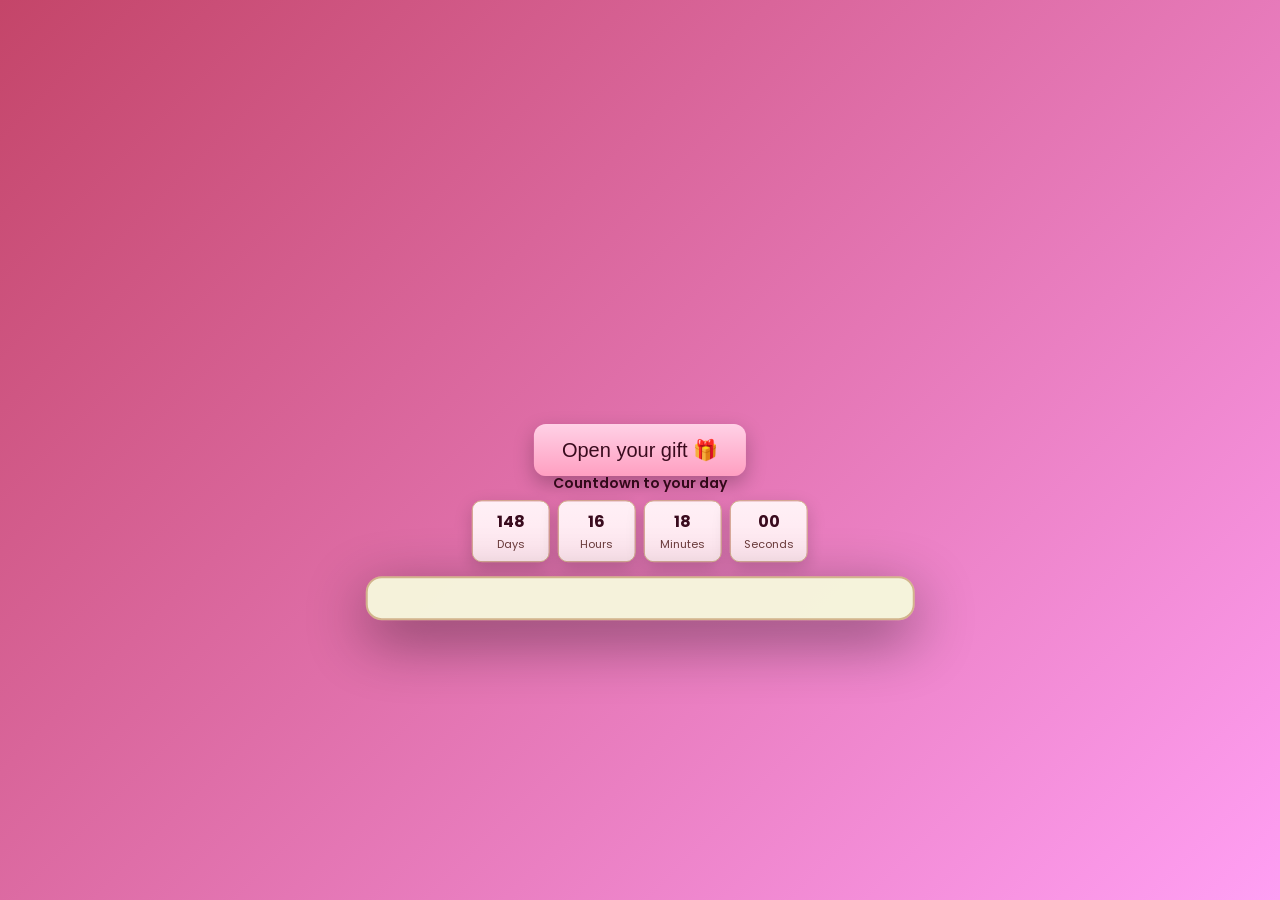
==== index2.html @ a72160c7 "Add files via upload" ====
<!DOCTYPE html>
<html lang="en">
<head>
  <meta charset="utf-8" />
  <title>For sasosktty 💖</title>
  <meta name="viewport" content="width=device-width,initial-scale=1" />
  <link href="https://fonts.googleapis.com/css2?family=Poppins:wght@400;500;600;700&display=swap" rel="stylesheet" />
  <style>
    :root{
      --accent:#d2b48c;
      --paper:#f5f5dc;
      --bg1:#ff6b9d;
      --bg2:#c44569;
      --bg3:#f093fb;
      --bg4:#ff9ff3;
      --slide-duration: 600ms;   /* transition time for fades/scale */
      --slide-interval: 2000;    /* 2000ms = 2 seconds between slides */
    }

    html,body{ height:100%; margin:0; font-family:'Poppins',sans-serif; }
    body {
      margin: 0;
      background: linear-gradient(-45deg, var(--bg1), var(--bg2), var(--bg3), var(--bg4), var(--bg2));
      background-size: 400% 400%;
      color: #fff;
      overflow: hidden;
      text-align: center;
      animation: gradientShift 12s ease infinite;
      -webkit-font-smoothing:antialiased;
      -moz-osx-font-smoothing:grayscale;
    }

    @keyframes gradientShift {
      0% { background-position: 0% 50%; }
      50% { background-position: 100% 50%; }
      100% { background-position: 0% 50%; }
    }

    /* Start button */
    #startBtn {
      position: fixed;
      left: 50%;
      top: 50%;
      transform: translate(-50%,-50%);
      padding: 14px 28px;
      font-size: 20px;
      background: linear-gradient(180deg,#ffd1e6,#ff9fc1);
      border: none;
      border-radius: 12px;
      cursor: pointer;
      z-index: 900;
      box-shadow: 0 8px 20px rgba(0,0,0,0.25);
      color:#3a0b1e;
    }

    /* Stage: moved higher so images are visible and not cut */
    #stage {
      position: fixed;
      left: 50%;
      top: 52%;                 /* higher on the page so images are visible */
      transform: translate(-50%,-18%); /* slight upward offset */
      width: 94%;
      max-width: 1400px;
      height: 44vh;             /* tall enough for large images */
      display: flex;
      justify-content: space-between;
      align-items: center;
      pointer-events: none;
      padding: 1% 2%;
      box-sizing: border-box;
      gap: 18px;
      z-index: 50;
    }

    /* Side columns: each contains a single large image */
    .slide-column {
      width: 30%;
      height: 100%;
      display:flex;
      align-items:center;
      justify-content:center;
      pointer-events: none;
      position: relative;
      overflow: visible; /* allow full image to be visible */
    }

    /* Single large image per side */
    .side-img {
      width: 100%;
      height: 100%;
      object-fit: contain;       /* ensure full image visible, no cropping */
      border-radius: 18px;
      box-shadow: 0 28px 90px rgba(0,0,0,0.55);
      opacity: 0;
      transform: translateY(8px) scale(0.98);
      transition: opacity var(--slide-duration) ease, transform var(--slide-duration) ease;
      pointer-events: none;
      display:block;
      background: rgba(0,0,0,0.04);
      position: absolute;
      left: 0;
      top: 0;
    }

    .side-img.visible {
      opacity: 1;
      transform: translateY(0) scale(1);
      z-index: 10;
    }

    /* Center panel (card + countdown + text) moved slightly up */
    #center-panel {
      position: fixed;
      left: 50%;
      top: 38%;                 /* moved up so card is higher on page */
      transform: translate(-50%,-50%);
      width: 42%;
      max-width: 820px;
      min-width: 320px;
      display: flex;
      flex-direction: column;
      justify-content: center;
      align-items: center;
      pointer-events: auto;
      gap: 14px;
      z-index: 300;
      text-align: center;
    }

    /* Countdown */
    #countdown {
      width: 100%;
      pointer-events: auto;
      color: #2b1b12;
      text-align: center;
    }
    #countdown-label {
      font-weight: 600;
      font-size: 14px;
      color: #3a0b1e;
      margin-bottom: 6px;
    }
    #countdown-timer {
      display:flex;
      gap:8px;
      justify-content:center;
      align-items:baseline;
      flex-wrap:wrap;
    }
    .cd-part {
      background: linear-gradient(180deg,#fff0f6,#ffe6ef);
      border: 1px solid var(--accent);
      padding: 8px 10px;
      border-radius: 10px;
      min-width: 56px;
      box-shadow: 0 6px 18px rgba(0,0,0,0.18);
      color:#3a0b1e;
    }
    .cd-value { font-weight:700; font-size:16px; display:block; }
    .cd-unit { font-size:11px; display:block; margin-top:2px; color:#6b3b3b; }

    /* Message card (centered) */
    #text {
      width: 100%;
      font-size: 20px;
      line-height: 1.6;
      text-shadow: 1px 1px 4px rgba(0,0,0,0.45);
      background: rgba(245,245,220,0.98);
      color:#2b1b12;
      border: 2px solid var(--accent);
      border-radius: 16px;
      padding: 20px;
      box-shadow: 0 18px 60px rgba(0,0,0,0.45);
      max-height: 320px;
      overflow-y: auto;
      z-index: 310;
      pointer-events:auto;
      text-align: center;       /* center the text */
    }

    /* Letter card centered and with open animation */
    #letter {
      width: 100%;
      transform-style: preserve-3d;
      font-size: 20px;
      text-shadow: 1px 1px 3px rgba(0,0,0,0.35);
      background: var(--paper);
      border: 2px solid var(--accent);
      border-radius: 14px;
      padding: 26px;
      box-shadow: 0 24px 80px rgba(0,0,0,0.55);
      max-height: 72vh;
      overflow-y: auto;
      display: none;
      cursor: pointer;
      transition: transform 0.45s ease, background 0.3s;
      z-index: 600;
      opacity: 0;
      pointer-events:auto;
      text-align: center;
    }

    /* initial closed state (small and rotated) */
    #letter.card-closed {
      transform: perspective(1000px) rotateX(80deg) scale(0.7);
      opacity: 1;
      display:block;
    }

    /* open animation: pop + rotate to flat */
    @keyframes cardOpen {
      0% { transform: perspective(1000px) rotateX(80deg) scale(0.7); opacity: 0; }
      40% { transform: perspective(1000px) rotateX(20deg) scale(1.06); opacity: 1; }
      70% { transform: perspective(1000px) rotateX(6deg) scale(0.98); }
      100% { transform: perspective(1000px) rotateX(0deg) scale(1); opacity: 1; }
    }

    #letter.card-open {
      animation: cardOpen 700ms cubic-bezier(.2,.9,.2,1) forwards;
    }

    #letter.letter-open {
      transform: scale(1.02);
      background: linear-gradient(180deg,#ffd1e6,#ff9fc1);
    }

    /* Hearts */
    .heart { position: absolute; z-index: 5; pointer-events:none; user-select:none; animation: float 5s linear forwards; }
    @keyframes float { 0% { transform: translateY(100vh) scale(0.6); opacity: 0; } 10% { opacity: 1; } 100% { transform: translateY(-10vh) scale(1); opacity: 0; } }

    /* Bubbles */
    .bubble { position: absolute; bottom: 0; width: 20px; height: 20px; background: rgba(255,255,255,0.6); border-radius: 50%; animation: floatUp linear infinite; pointer-events: none; box-shadow: 0 0 10px rgba(255,255,255,0.8); z-index: 2; }
    @keyframes floatUp { 0% { transform: translateY(0); opacity: 1; } 100% { transform: translateY(-100vh); opacity: 0; } }

    /* Responsive */
    @media (max-width: 1100px) {
      #center-panel { width: 86%; top: 40%; }
      .slide-column { display:none; } /* hide side columns on smaller screens */
      #stage { display:block; height:auto; top: 78%; transform: translate(-50%,-6%); }
      #text { font-size: 18px; }
    }
    @media (max-width: 700px) {
      #text { font-size: 16px; }
    }
  </style>
</head>
<body>
  <button id="startBtn" aria-label="Open your gift">Open your gift 🎁</button>

  <div id="stage" aria-hidden="false">
    <div class="slide-column" id="leftColumn">
      <!-- single large image element per side -->
      <img class="side-img" id="leftImg" src="" alt="left photo">
    </div>

    <div id="center-panel">
      <div id="countdown" role="timer" aria-live="polite">
        <div id="countdown-label">Countdown to your day</div>
        <div id="countdown-timer">
          <span class="cd-part"><span class="cd-value" id="cd-days">0</span><span class="cd-unit">Days</span></span>
          <span class="cd-part"><span class="cd-value" id="cd-hours">00</span><span class="cd-unit">Hours</span></span>
          <span class="cd-part"><span class="cd-value" id="cd-mins">00</span><span class="cd-unit">Minutes</span></span>
          <span class="cd-part"><span class="cd-value" id="cd-secs">00</span><span class="cd-unit">Seconds</span></span>
        </div>
      </div>

      <div id="text" role="status" aria-live="polite"></div>
      <div id="letter" role="article" tabindex="0"></div>
    </div>

    <div class="slide-column" id="rightColumn">
      <img class="side-img" id="rightImg" src="" alt="right photo">
    </div>
  </div>

  <audio id="music" src="music.mp3" preload="auto"></audio>

  <script>
    // --- Configuration ---
    const IMAGES = [
      'images/photo.1.jpeg',
      'images/photo.2.jpeg',
      'images/photo.3.jpeg',
      'images/photo.4.jpeg',
      'images/photo.5.jpeg'
    ];
    const SLIDE_INTERVAL = parseInt(getComputedStyle(document.documentElement).getPropertyValue('--slide-interval')) || 2000;
    const TRANSITION_MS = parseInt(getComputedStyle(document.documentElement).getPropertyValue('--slide-duration')) || 600;

    // --- Elements ---
    const startBtn = document.getElementById('startBtn');
    const music = document.getElementById('music');
    const leftImg = document.getElementById('leftImg');
    const rightImg = document.getElementById('rightImg');
    const textBox = document.getElementById('text');
    const letter = document.getElementById('letter');

    // messages and letter
    const messages = [
      "Happy Birthday sasosktty 💖",
      "You make everything better ✨",
      "I hope today is full of happiness 🎂",
      "You deserve the whole world 🌍",
      "Click anywhere after the cards start to open your letter 💌"
    ];
    const specialMessage = "ya saso enti aarfa innk f khayali w bali daiman w tol elwa2t bfkarr fyki ana aaref inn dh awel birthday lyki nkon feh together w sawa bs ana daiman atmana inno maykonsh elakherr w ykon kol elly gai feh ehna sawa w tfdly maaya daiman w mtb3desh aany lahza wahda aashan ana bhbk w hayatti mlhash taam mn gheerrk w mn gherr dhktk w sottk ana mn sa3tt ma 3rfttk w ana b2ytt shaifk my dream ; saso ana bhbk";

    // state
    let leftIndex = 0;
    let rightIndex = 1; // ensure different initial images
    let slideTimer = null;
    let typingTimer = null;
    let msgIndex = 0;
    let letterOpened = false;
    let reverseNext = false; // toggles which side fades first each tick

    // preload images
    IMAGES.forEach(src => { const i = new Image(); i.src = src; });

    // set initial src but keep hidden
    leftImg.src = IMAGES[leftIndex];
    rightImg.src = IMAGES[rightIndex];

    // helper to fade one element out then in with new src
    function swapImage(el, newSrc) {
      // if same src, just ensure visible
      if (el.src && el.src.endsWith(newSrc)) {
        el.classList.add('visible');
        return Promise.resolve();
      }
      return new Promise(resolve => {
        // fade out
        el.classList.remove('visible');
        // wait for transition to finish (slightly longer than CSS)
        setTimeout(() => {
          el.src = newSrc;
          // small delay to allow browser to load and apply src
          requestAnimationFrame(() => {
            // fade in
            el.classList.add('visible');
            setTimeout(resolve, TRANSITION_MS + 20);
          });
        }, TRANSITION_MS / 2);
      });
    }

    // show both current images (used at start)
    function showInitial() {
      leftImg.src = IMAGES[leftIndex];
      rightImg.src = IMAGES[rightIndex];
      // small delay then show
      setTimeout(() => {
        leftImg.classList.add('visible');
        rightImg.classList.add('visible');
      }, 60);
    }

    // main tick: advance indices and swap images; ensure left/right images are different
    async function tickSlides() {
      // compute next indices
      leftIndex = (leftIndex + 1) % IMAGES.length;
      // pick rightIndex different from leftIndex
      rightIndex = (leftIndex + 1) % IMAGES.length;

      // alternate which side updates first for a reversing effect
      if (!reverseNext) {
        await swapImage(leftImg, IMAGES[leftIndex]);
        await swapImage(rightImg, IMAGES[rightIndex]);
      } else {
        await swapImage(rightImg, IMAGES[rightIndex]);
        await swapImage(leftImg, IMAGES[leftIndex]);
      }
      reverseNext = !reverseNext;
    }

    // slideshow control
    function startSlideshow() {
      if (slideTimer) clearInterval(slideTimer);
      slideTimer = setInterval(() => {
        tickSlides().catch(()=>{});
      }, SLIDE_INTERVAL);
    }

    // typing messages (center text) — synchronized but independent
    function startTyping() {
      if (typingTimer) clearInterval(typingTimer);
      const current = messages[msgIndex % messages.length] || "";
      let ch = 0;
      textBox.textContent = "";
      typingTimer = setInterval(() => {
        textBox.textContent += current[ch] || '';
        ch++;
        if (ch >= current.length) {
          clearInterval(typingTimer);
          msgIndex++;
          setTimeout(startTyping, 1200);
        }
      }, 36);
    }

    // open letter animation
    function openLetter() {
      textBox.style.display = 'none';
      letter.style.display = 'block';
      letter.className = 'card-closed';
      letter.textContent = '';
      setTimeout(() => letter.classList.add('card-open'), 40);
      setTimeout(() => {
        // hide side columns to focus on card
        document.querySelectorAll('.slide-column').forEach(c => c.style.display = 'none');
        letter.textContent = specialMessage;
      }, 700);
      letter.onclick = () => letter.classList.toggle('letter-open');
    }

    // floating images when letter open
    function createFloatingImageAt(x, y) {
      const img = document.createElement('img');
      img.src = IMAGES[Math.floor(Math.random() * IMAGES.length)];
      img.style.position = 'absolute';
      img.style.left = (x - 30) + 'px';
      img.style.top = (y - 30) + 'px';
      img.style.width = '60px';
      img.style.height = '60px';
      img.style.borderRadius = '50%';
      img.style.objectFit = 'cover';
      img.style.boxShadow = '0 8px 20px rgba(0,0,0,0.35)';
      img.style.pointerEvents = 'none';
      img.style.zIndex = 1200;
      document.body.appendChild(img);
      img.animate([
        { transform: 'translateY(0) scale(0.9)', opacity: 1 },
        { transform: 'translateY(-120px) scale(1.05)', opacity: 0 }
      ], { duration: 3800, easing: 'ease-out' });
      setTimeout(() => img.remove(), 4000);
    }

    // hearts & bubbles
    function createHeart() {
      const heartEmojis = ['❤️','💖','💕','💗','💓','💘'];
      const colors = ['#ff6b9d','#c44569','#f093fb','#ff9ff3','#f368e0'];
      const h = document.createElement('div');
      h.className = 'heart';
      h.textContent = heartEmojis[Math.floor(Math.random() * heartEmojis.length)];
      h.style.left = Math.random() * 100 + 'vw';
      h.style.fontSize = (Math.random() * 22 + 12) + 'px';
      h.style.color = colors[Math.floor(Math.random() * colors.length)];
      document.body.appendChild(h);
      setTimeout(() => h.remove(), 5200);
    }
    function createBubble() {
      const b = document.createElement('div');
      b.className = 'bubble';
      b.style.left = Math.random() * 100 + 'vw';
      const size = Math.random() * 30 + 10;
      b.style.width = size + 'px';
      b.style.height = size + 'px';
      const r = Math.floor(Math.random()*256), g = Math.floor(Math.random()*256), bl = Math.floor(Math.random()*256);
      b.style.background = `rgba(${r}, ${g}, ${bl}, 0.6)`;
      b.style.animationDuration = (Math.random() * 5 + 5) + "s";
      document.body.appendChild(b);
      setTimeout(() => b.remove(), 10000);
    }

    // countdown to May 4 at 00:00 local time
    (function initCountdown(){
      function nextOccurrence(month, day, hour = 0, minute = 0) {
        const now = new Date();
        let year = now.getFullYear();
        const candidate = new Date(year, month - 1, day, hour, minute, 0);
        if (candidate <= now) candidate.setFullYear(year + 1);
        return candidate;
      }
      const targetDate = nextOccurrence(5, 4, 0, 0);
      const elDays = document.getElementById('cd-days');
      const elHours = document.getElementById('cd-hours');
      const elMins = document.getElementById('cd-mins');
      const elSecs = document.getElementById('cd-secs');
      const label = document.getElementById('countdown-label');

      function pad(n){ return String(n).padStart(2,'0'); }

      function update(){
        const now = new Date();
        let diff = Math.max(0, targetDate - now);
        const sec = 1000, min = 60*sec, hr = 60*min, day = 24*hr;
        const days = Math.floor(diff / day); diff -= days*day;
        const hours = Math.floor(diff / hr); diff -= hours*hr;
        const mins = Math.floor(diff / min); diff -= mins*min;
        const secs = Math.floor(diff / sec);

        if (elDays) elDays.textContent = days;
        if (elHours) elHours.textContent = pad(hours);
        if (elMins) elMins.textContent = pad(mins);
        if (elSecs) elSecs.textContent = pad(secs);

        if (targetDate - now <= 0) {
          clearInterval(countdownInterval);
          if (label) label.textContent = "It's here — open your gift!";
          if (!letterOpened) {
            setTimeout(() => { openLetter(); letterOpened = true; }, 600);
          }
        }
      }
      update();
      const countdownInterval = setInterval(update, 1000);
    })();

    // start everything when user clicks
    startBtn.addEventListener('click', () => {
      startBtn.style.display = 'none';
      music.currentTime = 0;
      music.play().catch(()=>{ /* ignore autoplay block */ });

      // show initial images and start slideshow
      showInitial();
      startSlideshow();
      startTyping();

      // decorative effects
      setInterval(createHeart, 350);
      setInterval(createBubble, 1000);

      // click behavior: first click opens letter, subsequent clicks spawn floating images
      document.body.addEventListener('click', (e) => {
        if (e.target === startBtn) return;
        if (!letterOpened) {
          openLetter();
          letterOpened = true;
          return;
        }
        if (letterOpened && !letter.contains(e.target)) {
          createFloatingImageAt(e.clientX, e.clientY);
          createFloatingImageAt(window.innerWidth - e.clientX, e.clientY);
        }
      }, { once: false });
    }, { once: true });

    // ensure left/right images are different at start
    if (leftIndex === rightIndex) rightIndex = (leftIndex + 1) % IMAGES.length;

    // expose functions for debugging (optional)
    window._debug = {
      IMAGES, SLIDE_INTERVAL, TRANSITION_MS
    };
  </script>
</body>
</html>
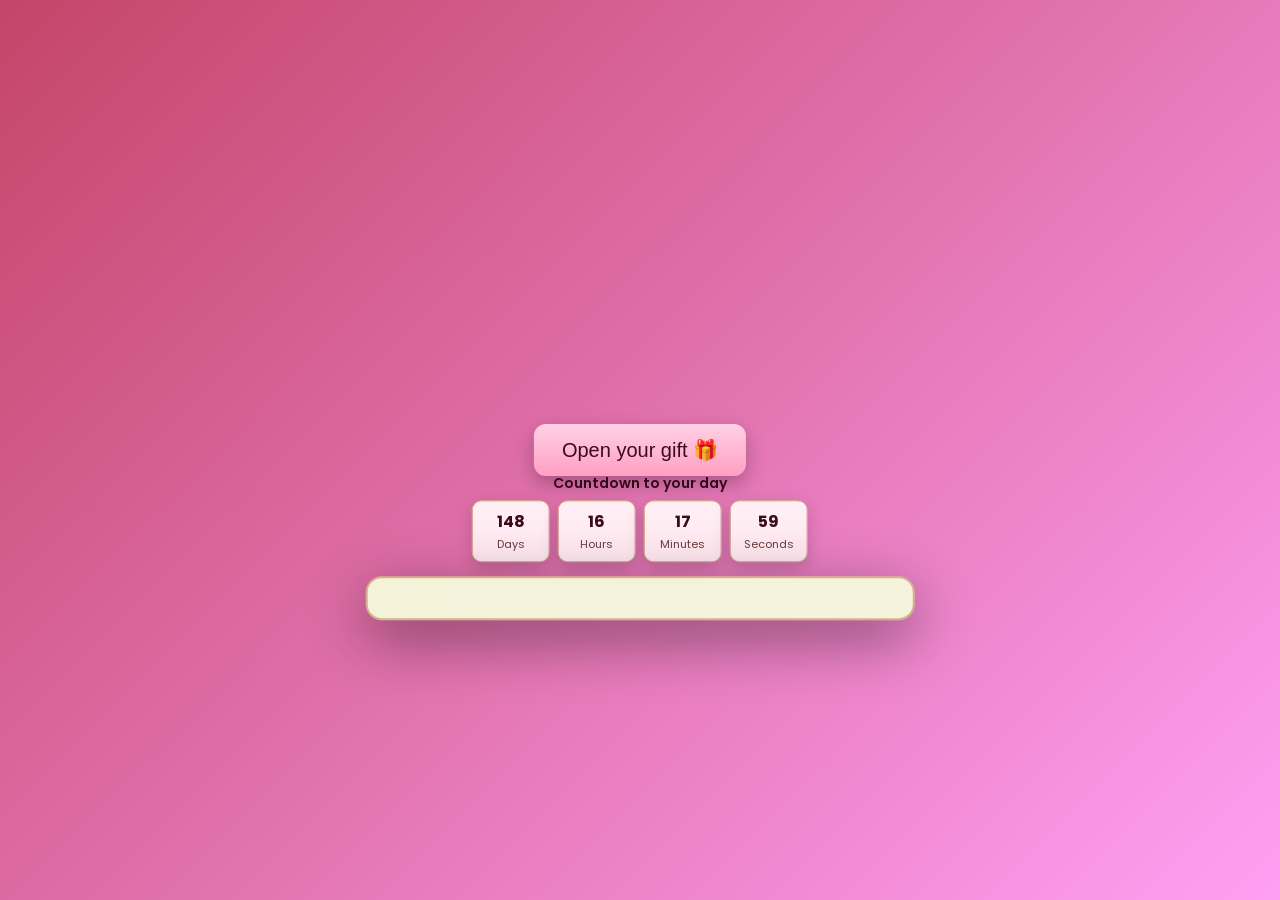
==== commit 7d1f21da: "Fix image paths - use root level references instead of images folder" ====
--- a/index2.html
+++ b/index2.html
@@ -1,548 +1,549 @@
-<!DOCTYPE html>
-<html lang="en">
-<head>
-  <meta charset="utf-8" />
-  <title>For sasosktty 💖</title>
-  <meta name="viewport" content="width=device-width,initial-scale=1" />
-  <link href="https://fonts.googleapis.com/css2?family=Poppins:wght@400;500;600;700&display=swap" rel="stylesheet" />
-  <style>
-    :root{
-      --accent:#d2b48c;
-      --paper:#f5f5dc;
-      --bg1:#ff6b9d;
-      --bg2:#c44569;
-      --bg3:#f093fb;
-      --bg4:#ff9ff3;
-      --slide-duration: 600ms;   /* transition time for fades/scale */
-      --slide-interval: 2000;    /* 2000ms = 2 seconds between slides */
-    }
-
-    html,body{ height:100%; margin:0; font-family:'Poppins',sans-serif; }
-    body {
-      margin: 0;
-      background: linear-gradient(-45deg, var(--bg1), var(--bg2), var(--bg3), var(--bg4), var(--bg2));
-      background-size: 400% 400%;
-      color: #fff;
-      overflow: hidden;
-      text-align: center;
-      animation: gradientShift 12s ease infinite;
-      -webkit-font-smoothing:antialiased;
-      -moz-osx-font-smoothing:grayscale;
-    }
-
-    @keyframes gradientShift {
-      0% { background-position: 0% 50%; }
-      50% { background-position: 100% 50%; }
-      100% { background-position: 0% 50%; }
-    }
-
-    /* Start button */
-    #startBtn {
-      position: fixed;
-      left: 50%;
-      top: 50%;
-      transform: translate(-50%,-50%);
-      padding: 14px 28px;
-      font-size: 20px;
-      background: linear-gradient(180deg,#ffd1e6,#ff9fc1);
-      border: none;
-      border-radius: 12px;
-      cursor: pointer;
-      z-index: 900;
-      box-shadow: 0 8px 20px rgba(0,0,0,0.25);
-      color:#3a0b1e;
-    }
-
-    /* Stage: moved higher so images are visible and not cut */
-    #stage {
-      position: fixed;
-      left: 50%;
-      top: 52%;                 /* higher on the page so images are visible */
-      transform: translate(-50%,-18%); /* slight upward offset */
-      width: 94%;
-      max-width: 1400px;
-      height: 44vh;             /* tall enough for large images */
-      display: flex;
-      justify-content: space-between;
-      align-items: center;
-      pointer-events: none;
-      padding: 1% 2%;
-      box-sizing: border-box;
-      gap: 18px;
-      z-index: 50;
-    }
-
-    /* Side columns: each contains a single large image */
-    .slide-column {
-      width: 30%;
-      height: 100%;
-      display:flex;
-      align-items:center;
-      justify-content:center;
-      pointer-events: none;
-      position: relative;
-      overflow: visible; /* allow full image to be visible */
-    }
-
-    /* Single large image per side */
-    .side-img {
-      width: 100%;
-      height: 100%;
-      object-fit: contain;       /* ensure full image visible, no cropping */
-      border-radius: 18px;
-      box-shadow: 0 28px 90px rgba(0,0,0,0.55);
-      opacity: 0;
-      transform: translateY(8px) scale(0.98);
-      transition: opacity var(--slide-duration) ease, transform var(--slide-duration) ease;
-      pointer-events: none;
-      display:block;
-      background: rgba(0,0,0,0.04);
-      position: absolute;
-      left: 0;
-      top: 0;
-    }
-
-    .side-img.visible {
-      opacity: 1;
-      transform: translateY(0) scale(1);
-      z-index: 10;
-    }
-
-    /* Center panel (card + countdown + text) moved slightly up */
-    #center-panel {
-      position: fixed;
-      left: 50%;
-      top: 38%;                 /* moved up so card is higher on page */
-      transform: translate(-50%,-50%);
-      width: 42%;
-      max-width: 820px;
-      min-width: 320px;
-      display: flex;
-      flex-direction: column;
-      justify-content: center;
-      align-items: center;
-      pointer-events: auto;
-      gap: 14px;
-      z-index: 300;
-      text-align: center;
-    }
-
-    /* Countdown */
-    #countdown {
-      width: 100%;
-      pointer-events: auto;
-      color: #2b1b12;
-      text-align: center;
-    }
-    #countdown-label {
-      font-weight: 600;
-      font-size: 14px;
-      color: #3a0b1e;
-      margin-bottom: 6px;
-    }
-    #countdown-timer {
-      display:flex;
-      gap:8px;
-      justify-content:center;
-      align-items:baseline;
-      flex-wrap:wrap;
-    }
-    .cd-part {
-      background: linear-gradient(180deg,#fff0f6,#ffe6ef);
-      border: 1px solid var(--accent);
-      padding: 8px 10px;
-      border-radius: 10px;
-      min-width: 56px;
-      box-shadow: 0 6px 18px rgba(0,0,0,0.18);
-      color:#3a0b1e;
-    }
-    .cd-value { font-weight:700; font-size:16px; display:block; }
-    .cd-unit { font-size:11px; display:block; margin-top:2px; color:#6b3b3b; }
-
-    /* Message card (centered) */
-    #text {
-      width: 100%;
-      font-size: 20px;
-      line-height: 1.6;
-      text-shadow: 1px 1px 4px rgba(0,0,0,0.45);
-      background: rgba(245,245,220,0.98);
-      color:#2b1b12;
-      border: 2px solid var(--accent);
-      border-radius: 16px;
-      padding: 20px;
-      box-shadow: 0 18px 60px rgba(0,0,0,0.45);
-      max-height: 320px;
-      overflow-y: auto;
-      z-index: 310;
-      pointer-events:auto;
-      text-align: center;       /* center the text */
-    }
-
-    /* Letter card centered and with open animation */
-    #letter {
-      width: 100%;
-      transform-style: preserve-3d;
-      font-size: 20px;
-      text-shadow: 1px 1px 3px rgba(0,0,0,0.35);
-      background: var(--paper);
-      border: 2px solid var(--accent);
-      border-radius: 14px;
-      padding: 26px;
-      box-shadow: 0 24px 80px rgba(0,0,0,0.55);
-      max-height: 72vh;
-      overflow-y: auto;
-      display: none;
-      cursor: pointer;
-      transition: transform 0.45s ease, background 0.3s;
-      z-index: 600;
-      opacity: 0;
-      pointer-events:auto;
-      text-align: center;
-    }
-
-    /* initial closed state (small and rotated) */
-    #letter.card-closed {
-      transform: perspective(1000px) rotateX(80deg) scale(0.7);
-      opacity: 1;
-      display:block;
-    }
-
-    /* open animation: pop + rotate to flat */
-    @keyframes cardOpen {
-      0% { transform: perspective(1000px) rotateX(80deg) scale(0.7); opacity: 0; }
-      40% { transform: perspective(1000px) rotateX(20deg) scale(1.06); opacity: 1; }
-      70% { transform: perspective(1000px) rotateX(6deg) scale(0.98); }
-      100% { transform: perspective(1000px) rotateX(0deg) scale(1); opacity: 1; }
-    }
-
-    #letter.card-open {
-      animation: cardOpen 700ms cubic-bezier(.2,.9,.2,1) forwards;
-    }
-
-    #letter.letter-open {
-      transform: scale(1.02);
-      background: linear-gradient(180deg,#ffd1e6,#ff9fc1);
-    }
-
-    /* Hearts */
-    .heart { position: absolute; z-index: 5; pointer-events:none; user-select:none; animation: float 5s linear forwards; }
-    @keyframes float { 0% { transform: translateY(100vh) scale(0.6); opacity: 0; } 10% { opacity: 1; } 100% { transform: translateY(-10vh) scale(1); opacity: 0; } }
-
-    /* Bubbles */
-    .bubble { position: absolute; bottom: 0; width: 20px; height: 20px; background: rgba(255,255,255,0.6); border-radius: 50%; animation: floatUp linear infinite; pointer-events: none; box-shadow: 0 0 10px rgba(255,255,255,0.8); z-index: 2; }
-    @keyframes floatUp { 0% { transform: translateY(0); opacity: 1; } 100% { transform: translateY(-100vh); opacity: 0; } }
-
-    /* Responsive */
-    @media (max-width: 1100px) {
-      #center-panel { width: 86%; top: 40%; }
-      .slide-column { display:none; } /* hide side columns on smaller screens */
-      #stage { display:block; height:auto; top: 78%; transform: translate(-50%,-6%); }
-      #text { font-size: 18px; }
-    }
-    @media (max-width: 700px) {
-      #text { font-size: 16px; }
-    }
-  </style>
-</head>
-<body>
-  <button id="startBtn" aria-label="Open your gift">Open your gift 🎁</button>
-
-  <div id="stage" aria-hidden="false">
-    <div class="slide-column" id="leftColumn">
-      <!-- single large image element per side -->
-      <img class="side-img" id="leftImg" src="" alt="left photo">
-    </div>
-
-    <div id="center-panel">
-      <div id="countdown" role="timer" aria-live="polite">
-        <div id="countdown-label">Countdown to your day</div>
-        <div id="countdown-timer">
-          <span class="cd-part"><span class="cd-value" id="cd-days">0</span><span class="cd-unit">Days</span></span>
-          <span class="cd-part"><span class="cd-value" id="cd-hours">00</span><span class="cd-unit">Hours</span></span>
-          <span class="cd-part"><span class="cd-value" id="cd-mins">00</span><span class="cd-unit">Minutes</span></span>
-          <span class="cd-part"><span class="cd-value" id="cd-secs">00</span><span class="cd-unit">Seconds</span></span>
-        </div>
-      </div>
-
-      <div id="text" role="status" aria-live="polite"></div>
-      <div id="letter" role="article" tabindex="0"></div>
-    </div>
-
-    <div class="slide-column" id="rightColumn">
-      <img class="side-img" id="rightImg" src="" alt="right photo">
-    </div>
-  </div>
-
-  <audio id="music" src="music.mp3" preload="auto"></audio>
-
-  <script>
-    // --- Configuration ---
-    const IMAGES = [
-      'images/photo.1.jpeg',
-      'images/photo.2.jpeg',
-      'images/photo.3.jpeg',
-      'images/photo.4.jpeg',
-      'images/photo.5.jpeg'
-    ];
-    const SLIDE_INTERVAL = parseInt(getComputedStyle(document.documentElement).getPropertyValue('--slide-interval')) || 2000;
-    const TRANSITION_MS = parseInt(getComputedStyle(document.documentElement).getPropertyValue('--slide-duration')) || 600;
-
-    // --- Elements ---
-    const startBtn = document.getElementById('startBtn');
-    const music = document.getElementById('music');
-    const leftImg = document.getElementById('leftImg');
-    const rightImg = document.getElementById('rightImg');
-    const textBox = document.getElementById('text');
-    const letter = document.getElementById('letter');
-
-    // messages and letter
-    const messages = [
-      "Happy Birthday sasosktty 💖",
-      "You make everything better ✨",
-      "I hope today is full of happiness 🎂",
-      "You deserve the whole world 🌍",
-      "Click anywhere after the cards start to open your letter 💌"
-    ];
-    const specialMessage = "ya saso enti aarfa innk f khayali w bali daiman w tol elwa2t bfkarr fyki ana aaref inn dh awel birthday lyki nkon feh together w sawa bs ana daiman atmana inno maykonsh elakherr w ykon kol elly gai feh ehna sawa w tfdly maaya daiman w mtb3desh aany lahza wahda aashan ana bhbk w hayatti mlhash taam mn gheerrk w mn gherr dhktk w sottk ana mn sa3tt ma 3rfttk w ana b2ytt shaifk my dream ; saso ana bhbk";
-
-    // state
-    let leftIndex = 0;
-    let rightIndex = 1; // ensure different initial images
-    let slideTimer = null;
-    let typingTimer = null;
-    let msgIndex = 0;
-    let letterOpened = false;
-    let reverseNext = false; // toggles which side fades first each tick
-
-    // preload images
-    IMAGES.forEach(src => { const i = new Image(); i.src = src; });
-
-    // set initial src but keep hidden
-    leftImg.src = IMAGES[leftIndex];
-    rightImg.src = IMAGES[rightIndex];
-
-    // helper to fade one element out then in with new src
-    function swapImage(el, newSrc) {
-      // if same src, just ensure visible
-      if (el.src && el.src.endsWith(newSrc)) {
-        el.classList.add('visible');
-        return Promise.resolve();
-      }
-      return new Promise(resolve => {
-        // fade out
-        el.classList.remove('visible');
-        // wait for transition to finish (slightly longer than CSS)
-        setTimeout(() => {
-          el.src = newSrc;
-          // small delay to allow browser to load and apply src
-          requestAnimationFrame(() => {
-            // fade in
-            el.classList.add('visible');
-            setTimeout(resolve, TRANSITION_MS + 20);
-          });
-        }, TRANSITION_MS / 2);
-      });
-    }
-
-    // show both current images (used at start)
-    function showInitial() {
-      leftImg.src = IMAGES[leftIndex];
-      rightImg.src = IMAGES[rightIndex];
-      // small delay then show
-      setTimeout(() => {
-        leftImg.classList.add('visible');
-        rightImg.classList.add('visible');
-      }, 60);
-    }
-
-    // main tick: advance indices and swap images; ensure left/right images are different
-    async function tickSlides() {
-      // compute next indices
-      leftIndex = (leftIndex + 1) % IMAGES.length;
-      // pick rightIndex different from leftIndex
-      rightIndex = (leftIndex + 1) % IMAGES.length;
-
-      // alternate which side updates first for a reversing effect
-      if (!reverseNext) {
-        await swapImage(leftImg, IMAGES[leftIndex]);
-        await swapImage(rightImg, IMAGES[rightIndex]);
-      } else {
-        await swapImage(rightImg, IMAGES[rightIndex]);
-        await swapImage(leftImg, IMAGES[leftIndex]);
-      }
-      reverseNext = !reverseNext;
-    }
-
-    // slideshow control
-    function startSlideshow() {
-      if (slideTimer) clearInterval(slideTimer);
-      slideTimer = setInterval(() => {
-        tickSlides().catch(()=>{});
-      }, SLIDE_INTERVAL);
-    }
-
-    // typing messages (center text) — synchronized but independent
-    function startTyping() {
-      if (typingTimer) clearInterval(typingTimer);
-      const current = messages[msgIndex % messages.length] || "";
-      let ch = 0;
-      textBox.textContent = "";
-      typingTimer = setInterval(() => {
-        textBox.textContent += current[ch] || '';
-        ch++;
-        if (ch >= current.length) {
-          clearInterval(typingTimer);
-          msgIndex++;
-          setTimeout(startTyping, 1200);
-        }
-      }, 36);
-    }
-
-    // open letter animation
-    function openLetter() {
-      textBox.style.display = 'none';
-      letter.style.display = 'block';
-      letter.className = 'card-closed';
-      letter.textContent = '';
-      setTimeout(() => letter.classList.add('card-open'), 40);
-      setTimeout(() => {
-        // hide side columns to focus on card
-        document.querySelectorAll('.slide-column').forEach(c => c.style.display = 'none');
-        letter.textContent = specialMessage;
-      }, 700);
-      letter.onclick = () => letter.classList.toggle('letter-open');
-    }
-
-    // floating images when letter open
-    function createFloatingImageAt(x, y) {
-      const img = document.createElement('img');
-      img.src = IMAGES[Math.floor(Math.random() * IMAGES.length)];
-      img.style.position = 'absolute';
-      img.style.left = (x - 30) + 'px';
-      img.style.top = (y - 30) + 'px';
-      img.style.width = '60px';
-      img.style.height = '60px';
-      img.style.borderRadius = '50%';
-      img.style.objectFit = 'cover';
-      img.style.boxShadow = '0 8px 20px rgba(0,0,0,0.35)';
-      img.style.pointerEvents = 'none';
-      img.style.zIndex = 1200;
-      document.body.appendChild(img);
-      img.animate([
-        { transform: 'translateY(0) scale(0.9)', opacity: 1 },
-        { transform: 'translateY(-120px) scale(1.05)', opacity: 0 }
-      ], { duration: 3800, easing: 'ease-out' });
-      setTimeout(() => img.remove(), 4000);
-    }
-
-    // hearts & bubbles
-    function createHeart() {
-      const heartEmojis = ['❤️','💖','💕','💗','💓','💘'];
-      const colors = ['#ff6b9d','#c44569','#f093fb','#ff9ff3','#f368e0'];
-      const h = document.createElement('div');
-      h.className = 'heart';
-      h.textContent = heartEmojis[Math.floor(Math.random() * heartEmojis.length)];
-      h.style.left = Math.random() * 100 + 'vw';
-      h.style.fontSize = (Math.random() * 22 + 12) + 'px';
-      h.style.color = colors[Math.floor(Math.random() * colors.length)];
-      document.body.appendChild(h);
-      setTimeout(() => h.remove(), 5200);
-    }
-    function createBubble() {
-      const b = document.createElement('div');
-      b.className = 'bubble';
-      b.style.left = Math.random() * 100 + 'vw';
-      const size = Math.random() * 30 + 10;
-      b.style.width = size + 'px';
-      b.style.height = size + 'px';
-      const r = Math.floor(Math.random()*256), g = Math.floor(Math.random()*256), bl = Math.floor(Math.random()*256);
-      b.style.background = `rgba(${r}, ${g}, ${bl}, 0.6)`;
-      b.style.animationDuration = (Math.random() * 5 + 5) + "s";
-      document.body.appendChild(b);
-      setTimeout(() => b.remove(), 10000);
-    }
-
-    // countdown to May 4 at 00:00 local time
-    (function initCountdown(){
-      function nextOccurrence(month, day, hour = 0, minute = 0) {
-        const now = new Date();
-        let year = now.getFullYear();
-        const candidate = new Date(year, month - 1, day, hour, minute, 0);
-        if (candidate <= now) candidate.setFullYear(year + 1);
-        return candidate;
-      }
-      const targetDate = nextOccurrence(5, 4, 0, 0);
-      const elDays = document.getElementById('cd-days');
-      const elHours = document.getElementById('cd-hours');
-      const elMins = document.getElementById('cd-mins');
-      const elSecs = document.getElementById('cd-secs');
-      const label = document.getElementById('countdown-label');
-
-      function pad(n){ return String(n).padStart(2,'0'); }
-
-      function update(){
-        const now = new Date();
-        let diff = Math.max(0, targetDate - now);
-        const sec = 1000, min = 60*sec, hr = 60*min, day = 24*hr;
-        const days = Math.floor(diff / day); diff -= days*day;
-        const hours = Math.floor(diff / hr); diff -= hours*hr;
-        const mins = Math.floor(diff / min); diff -= mins*min;
-        const secs = Math.floor(diff / sec);
-
-        if (elDays) elDays.textContent = days;
-        if (elHours) elHours.textContent = pad(hours);
-        if (elMins) elMins.textContent = pad(mins);
-        if (elSecs) elSecs.textContent = pad(secs);
-
-        if (targetDate - now <= 0) {
-          clearInterval(countdownInterval);
-          if (label) label.textContent = "It's here — open your gift!";
-          if (!letterOpened) {
-            setTimeout(() => { openLetter(); letterOpened = true; }, 600);
-          }
-        }
-      }
-      update();
-      const countdownInterval = setInterval(update, 1000);
-    })();
-
-    // start everything when user clicks
-    startBtn.addEventListener('click', () => {
-      startBtn.style.display = 'none';
-      music.currentTime = 0;
-      music.play().catch(()=>{ /* ignore autoplay block */ });
-
-      // show initial images and start slideshow
-      showInitial();
-      startSlideshow();
-      startTyping();
-
-      // decorative effects
-      setInterval(createHeart, 350);
-      setInterval(createBubble, 1000);
-
-      // click behavior: first click opens letter, subsequent clicks spawn floating images
-      document.body.addEventListener('click', (e) => {
-        if (e.target === startBtn) return;
-        if (!letterOpened) {
-          openLetter();
-          letterOpened = true;
-          return;
-        }
-        if (letterOpened && !letter.contains(e.target)) {
-          createFloatingImageAt(e.clientX, e.clientY);
-          createFloatingImageAt(window.innerWidth - e.clientX, e.clientY);
-        }
-      }, { once: false });
-    }, { once: true });
-
-    // ensure left/right images are different at start
-    if (leftIndex === rightIndex) rightIndex = (leftIndex + 1) % IMAGES.length;
-
-    // expose functions for debugging (optional)
-    window._debug = {
-      IMAGES, SLIDE_INTERVAL, TRANSITION_MS
-    };
-  </script>
-</body>
-</html>
+<!DOCTYPE html>
+<html lang="en">
+<head>
+  <meta charset="utf-8" />
+  <title>For sasosktty 💖</title>
+  <meta name="viewport" content="width=device-width,initial-scale=1" />
+  <link href="https://fonts.googleapis.com/css2?family=Poppins:wght@400;500;600;700&display=swap" rel="stylesheet" />
+  <style>
+    :root{
+      --accent:#d2b48c;
+      --paper:#f5f5dc;
+      --bg1:#ff6b9d;
+      --bg2:#c44569;
+      --bg3:#f093fb;
+      --bg4:#ff9ff3;
+      --slide-duration: 600ms;   /* transition time for fades/scale */
+      --slide-interval: 2000;    /* 2000ms = 2 seconds between slides */
+    }
+
+    html,body{ height:100%; margin:0; font-family:'Poppins',sans-serif; }
+    body {
+      margin: 0;
+      background: linear-gradient(-45deg, var(--bg1), var(--bg2), var(--bg3), var(--bg4), var(--bg2));
+      background-size: 400% 400%;
+      color: #fff;
+      overflow: hidden;
+      text-align: center;
+      animation: gradientShift 12s ease infinite;
+      -webkit-font-smoothing:antialiased;
+      -moz-osx-font-smoothing:grayscale;
+    }
+
+    @keyframes gradientShift {
+      0% { background-position: 0% 50%; }
+      50% { background-position: 100% 50%; }
+      100% { background-position: 0% 50%; }
+    }
+
+    /* Start button */
+    #startBtn {
+      position: fixed;
+      left: 50%;
+      top: 50%;
+      transform: translate(-50%,-50%);
+      padding: 14px 28px;
+      font-size: 20px;
+      background: linear-gradient(180deg,#ffd1e6,#ff9fc1);
+      border: none;
+      border-radius: 12px;
+      cursor: pointer;
+      z-index: 900;
+      box-shadow: 0 8px 20px rgba(0,0,0,0.25);
+      color:#3a0b1e;
+    }
+
+    /* Stage: moved higher so images are visible and not cut */
+    #stage {
+      position: fixed;
+      left: 50%;
+      top: 52%;                 /* higher on the page so images are visible */
+      transform: translate(-50%,-18%); /* slight upward offset */
+      width: 94%;
+      max-width: 1400px;
+      height: 44vh;             /* tall enough for large images */
+      display: flex;
+      justify-content: space-between;
+      align-items: center;
+      pointer-events: none;
+      padding: 1% 2%;
+      box-sizing: border-box;
+      gap: 18px;
+      z-index: 50;
+    }
+
+    /* Side columns: each contains a single large image */
+    .slide-column {
+      width: 30%;
+      height: 100%;
+      display:flex;
+      align-items:center;
+      justify-content:center;
+      pointer-events: none;
+      position: relative;
+      overflow: visible; /* allow full image to be visible */
+    }
+
+    /* Single large image per side */
+    .side-img {
+      width: 100%;
+      height: 100%;
+      object-fit: contain;       /* ensure full image visible, no cropping */
+      border-radius: 18px;
+      box-shadow: 0 28px 90px rgba(0,0,0,0.55);
+      opacity: 0;
+      transform: translateY(8px) scale(0.98);
+      transition: opacity var(--slide-duration) ease, transform var(--slide-duration) ease;
+      pointer-events: none;
+      display:block;
+      background: rgba(0,0,0,0.04);
+      position: absolute;
+      left: 0;
+      top: 0;
+    }
+
+    .side-img.visible {
+      opacity: 1;
+      transform: translateY(0) scale(1);
+      z-index: 10;
+    }
+
+    /* Center panel (card + countdown + text) moved slightly up */
+    #center-panel {
+      position: fixed;
+      left: 50%;
+      top: 38%;                 /* moved up so card is higher on page */
+      transform: translate(-50%,-50%);
+      width: 42%;
+      max-width: 820px;
+      min-width: 320px;
+      display: flex;
+      flex-direction: column;
+      justify-content: center;
+      align-items: center;
+      pointer-events: auto;
+      gap: 14px;
+      z-index: 300;
+      text-align: center;
+    }
+
+    /* Countdown */
+    #countdown {
+      width: 100%;
+      pointer-events: auto;
+      color: #2b1b12;
+      text-align: center;
+    }
+    #countdown-label {
+      font-weight: 600;
+      font-size: 14px;
+      color: #3a0b1e;
+      margin-bottom: 6px;
+    }
+    #countdown-timer {
+      display:flex;
+      gap:8px;
+      justify-content:center;
+      align-items:baseline;
+      flex-wrap:wrap;
+    }
+    .cd-part {
+      background: linear-gradient(180deg,#fff0f6,#ffe6ef);
+      border: 1px solid var(--accent);
+      padding: 8px 10px;
+      border-radius: 10px;
+      min-width: 56px;
+      box-shadow: 0 6px 18px rgba(0,0,0,0.18);
+      color:#3a0b1e;
+    }
+    .cd-value { font-weight:700; font-size:16px; display:block; }
+    .cd-unit { font-size:11px; display:block; margin-top:2px; color:#6b3b3b; }
+
+    /* Message card (centered) */
+    #text {
+      width: 100%;
+      font-size: 20px;
+      line-height: 1.6;
+      text-shadow: 1px 1px 4px rgba(0,0,0,0.45);
+      background: rgba(245,245,220,0.98);
+      color:#2b1b12;
+      border: 2px solid var(--accent);
+      border-radius: 16px;
+      padding: 20px;
+      box-shadow: 0 18px 60px rgba(0,0,0,0.45);
+      max-height: 320px;
+      overflow-y: auto;
+      z-index: 310;
+      pointer-events:auto;
+      text-align: center;       /* center the text */
+    }
+
+    /* Letter card centered and with open animation */
+    #letter {
+      width: 100%;
+      transform-style: preserve-3d;
+      font-size: 20px;
+      text-shadow: 1px 1px 3px rgba(0,0,0,0.35);
+      background: var(--paper);
+      border: 2px solid var(--accent);
+      border-radius: 14px;
+      padding: 26px;
+      box-shadow: 0 24px 80px rgba(0,0,0,0.55);
+      max-height: 72vh;
+      overflow-y: auto;
+      display: none;
+      cursor: pointer;
+      transition: transform 0.45s ease, background 0.3s;
+      z-index: 600;
+      opacity: 0;
+      pointer-events:auto;
+      text-align: center;
+    }
+
+    /* initial closed state (small and rotated) */
+    #letter.card-closed {
+      transform: perspective(1000px) rotateX(80deg) scale(0.7);
+      opacity: 1;
+      display:block;
+    }
+
+    /* open animation: pop + rotate to flat */
+    @keyframes cardOpen {
+      0% { transform: perspective(1000px) rotateX(80deg) scale(0.7); opacity: 0; }
+      40% { transform: perspective(1000px) rotateX(20deg) scale(1.06); opacity: 1; }
+      70% { transform: perspective(1000px) rotateX(6deg) scale(0.98); }
+      100% { transform: perspective(1000px) rotateX(0deg) scale(1); opacity: 1; }
+    }
+
+    #letter.card-open {
+      animation: cardOpen 700ms cubic-bezier(.2,.9,.2,1) forwards;
+    }
+
+    #letter.letter-open {
+      transform: scale(1.02);
+      background: linear-gradient(180deg,#ffd1e6,#ff9fc1);
+    }
+
+    /* Hearts */
+    .heart { position: absolute; z-index: 5; pointer-events:none; user-select:none; animation: float 5s linear forwards; }
+    @keyframes float { 0% { transform: translateY(100vh) scale(0.6); opacity: 0; } 10% { opacity: 1; } 100% { transform: translateY(-10vh) scale(1); opacity: 0; } }
+
+    /* Bubbles */
+    .bubble { position: absolute; bottom: 0; width: 20px; height: 20px; background: rgba(255,255,255,0.6); border-radius: 50%; animation: floatUp linear infinite; pointer-events: none; box-shadow: 0 0 10px rgba(255,255,255,0.8); z-index: 2; }
+    @keyframes floatUp { 0% { transform: translateY(0); opacity: 1; } 100% { transform: translateY(-100vh); opacity: 0; } }
+
+    /* Responsive */
+    @media (max-width: 1100px) {
+      #center-panel { width: 86%; top: 40%; }
+      .slide-column { display:none; } /* hide side columns on smaller screens */
+      #stage { display:block; height:auto; top: 78%; transform: translate(-50%,-6%); }
+      #text { font-size: 18px; }
+    }
+    @media (max-width: 700px) {
+      #text { font-size: 16px; }
+    }
+  </style>
+</head>
+<body>
+  <button id="startBtn" aria-label="Open your gift">Open your gift 🎁</button>
+
+  <div id="stage" aria-hidden="false">
+    <div class="slide-column" id="leftColumn">
+      <!-- single large image element per side -->
+      <img class="side-img" id="leftImg" src="" alt="left photo">
+    </div>
+
+    <div id="center-panel">
+      <div id="countdown" role="timer" aria-live="polite">
+        <div id="countdown-label">Countdown to your day</div>
+        <div id="countdown-timer">
+          <span class="cd-part"><span class="cd-value" id="cd-days">0</span><span class="cd-unit">Days</span></span>
+          <span class="cd-part"><span class="cd-value" id="cd-hours">00</span><span class="cd-unit">Hours</span></span>
+          <span class="cd-part"><span class="cd-value" id="cd-mins">00</span><span class="cd-unit">Minutes</span></span>
+          <span class="cd-part"><span class="cd-value" id="cd-secs">00</span><span class="cd-unit">Seconds</span></span>
+        </div>
+      </div>
+
+      <div id="text" role="status" aria-live="polite"></div>
+      <div id="letter" role="article" tabindex="0"></div>
+    </div>
+
+    <div class="slide-column" id="rightColumn">
+      <img class="side-img" id="rightImg" src="" alt="right photo">
+    </div>
+  </div>
+
+  <audio id="music" src="music.mp3" preload="auto"></audio>
+
+  <script>
+    // --- Configuration ---
+    const IMAGES = [
+      'photo.1.jpeg',
+      'photo.2.jpeg',
+      'photo.3.jpeg',
+      'photo.4.jpeg',
+      'photo.5.jpeg',
+      'photo.6.jpeg'
+    ];
+    const SLIDE_INTERVAL = parseInt(getComputedStyle(document.documentElement).getPropertyValue('--slide-interval')) || 2000;
+    const TRANSITION_MS = parseInt(getComputedStyle(document.documentElement).getPropertyValue('--slide-duration')) || 600;
+
+    // --- Elements ---
+    const startBtn = document.getElementById('startBtn');
+    const music = document.getElementById('music');
+    const leftImg = document.getElementById('leftImg');
+    const rightImg = document.getElementById('rightImg');
+    const textBox = document.getElementById('text');
+    const letter = document.getElementById('letter');
+
+    // messages and letter
+    const messages = [
+      "Happy Birthday sasosktty 💖",
+      "You make everything better ✨",
+      "I hope today is full of happiness 🎂",
+      "You deserve the whole world 🌍",
+      "Click anywhere after the cards start to open your letter 💌"
+    ];
+    const specialMessage = "ya saso enti aarfa innk f khayali w bali daiman w tol elwa2t bfkarr fyki ana aaref inn dh awel birthday lyki nkon feh together w sawa bs ana daiman atmana inno maykonsh elakherr w ykon kol elly gai feh ehna sawa w tfdly maaya daiman w mtb3desh aany lahza wahda aashan ana bhbk w hayatti mlhash taam mn gheerrk w mn gherr dhktk w sottk ana mn sa3tt ma 3rfttk w ana b2ytt shaifk my dream ; saso ana bhbk";
+
+    // state
+    let leftIndex = 0;
+    let rightIndex = 1; // ensure different initial images
+    let slideTimer = null;
+    let typingTimer = null;
+    let msgIndex = 0;
+    let letterOpened = false;
+    let reverseNext = false; // toggles which side fades first each tick
+
+    // preload images
+    IMAGES.forEach(src => { const i = new Image(); i.src = src; });
+
+    // set initial src but keep hidden
+    leftImg.src = IMAGES[leftIndex];
+    rightImg.src = IMAGES[rightIndex];
+
+    // helper to fade one element out then in with new src
+    function swapImage(el, newSrc) {
+      // if same src, just ensure visible
+      if (el.src && el.src.endsWith(newSrc)) {
+        el.classList.add('visible');
+        return Promise.resolve();
+      }
+      return new Promise(resolve => {
+        // fade out
+        el.classList.remove('visible');
+        // wait for transition to finish (slightly longer than CSS)
+        setTimeout(() => {
+          el.src = newSrc;
+          // small delay to allow browser to load and apply src
+          requestAnimationFrame(() => {
+            // fade in
+            el.classList.add('visible');
+            setTimeout(resolve, TRANSITION_MS + 20);
+          });
+        }, TRANSITION_MS / 2);
+      });
+    }
+
+    // show both current images (used at start)
+    function showInitial() {
+      leftImg.src = IMAGES[leftIndex];
+      rightImg.src = IMAGES[rightIndex];
+      // small delay then show
+      setTimeout(() => {
+        leftImg.classList.add('visible');
+        rightImg.classList.add('visible');
+      }, 60);
+    }
+
+    // main tick: advance indices and swap images; ensure left/right images are different
+    async function tickSlides() {
+      // compute next indices
+      leftIndex = (leftIndex + 1) % IMAGES.length;
+      // pick rightIndex different from leftIndex
+      rightIndex = (leftIndex + 1) % IMAGES.length;
+
+      // alternate which side updates first for a reversing effect
+      if (!reverseNext) {
+        await swapImage(leftImg, IMAGES[leftIndex]);
+        await swapImage(rightImg, IMAGES[rightIndex]);
+      } else {
+        await swapImage(rightImg, IMAGES[rightIndex]);
+        await swapImage(leftImg, IMAGES[leftIndex]);
+      }
+      reverseNext = !reverseNext;
+    }
+
+    // slideshow control
+    function startSlideshow() {
+      if (slideTimer) clearInterval(slideTimer);
+      slideTimer = setInterval(() => {
+        tickSlides().catch(()=>{});
+      }, SLIDE_INTERVAL);
+    }
+
+    // typing messages (center text) — synchronized but independent
+    function startTyping() {
+      if (typingTimer) clearInterval(typingTimer);
+      const current = messages[msgIndex % messages.length] || "";
+      let ch = 0;
+      textBox.textContent = "";
+      typingTimer = setInterval(() => {
+        textBox.textContent += current[ch] || '';
+        ch++;
+        if (ch >= current.length) {
+          clearInterval(typingTimer);
+          msgIndex++;
+          setTimeout(startTyping, 1200);
+        }
+      }, 36);
+    }
+
+    // open letter animation
+    function openLetter() {
+      textBox.style.display = 'none';
+      letter.style.display = 'block';
+      letter.className = 'card-closed';
+      letter.textContent = '';
+      setTimeout(() => letter.classList.add('card-open'), 40);
+      setTimeout(() => {
+        // hide side columns to focus on card
+        document.querySelectorAll('.slide-column').forEach(c => c.style.display = 'none');
+        letter.textContent = specialMessage;
+      }, 700);
+      letter.onclick = () => letter.classList.toggle('letter-open');
+    }
+
+    // floating images when letter open
+    function createFloatingImageAt(x, y) {
+      const img = document.createElement('img');
+      img.src = IMAGES[Math.floor(Math.random() * IMAGES.length)];
+      img.style.position = 'absolute';
+      img.style.left = (x - 30) + 'px';
+      img.style.top = (y - 30) + 'px';
+      img.style.width = '60px';
+      img.style.height = '60px';
+      img.style.borderRadius = '50%';
+      img.style.objectFit = 'cover';
+      img.style.boxShadow = '0 8px 20px rgba(0,0,0,0.35)';
+      img.style.pointerEvents = 'none';
+      img.style.zIndex = 1200;
+      document.body.appendChild(img);
+      img.animate([
+        { transform: 'translateY(0) scale(0.9)', opacity: 1 },
+        { transform: 'translateY(-120px) scale(1.05)', opacity: 0 }
+      ], { duration: 3800, easing: 'ease-out' });
+      setTimeout(() => img.remove(), 4000);
+    }
+
+    // hearts & bubbles
+    function createHeart() {
+      const heartEmojis = ['❤️','💖','💕','💗','💓','💘'];
+      const colors = ['#ff6b9d','#c44569','#f093fb','#ff9ff3','#f368e0'];
+      const h = document.createElement('div');
+      h.className = 'heart';
+      h.textContent = heartEmojis[Math.floor(Math.random() * heartEmojis.length)];
+      h.style.left = Math.random() * 100 + 'vw';
+      h.style.fontSize = (Math.random() * 22 + 12) + 'px';
+      h.style.color = colors[Math.floor(Math.random() * colors.length)];
+      document.body.appendChild(h);
+      setTimeout(() => h.remove(), 5200);
+    }
+    function createBubble() {
+      const b = document.createElement('div');
+      b.className = 'bubble';
+      b.style.left = Math.random() * 100 + 'vw';
+      const size = Math.random() * 30 + 10;
+      b.style.width = size + 'px';
+      b.style.height = size + 'px';
+      const r = Math.floor(Math.random()*256), g = Math.floor(Math.random()*256), bl = Math.floor(Math.random()*256);
+      b.style.background = `rgba(${r}, ${g}, ${bl}, 0.6)`;
+      b.style.animationDuration = (Math.random() * 5 + 5) + "s";
+      document.body.appendChild(b);
+      setTimeout(() => b.remove(), 10000);
+    }
+
+    // countdown to May 4 at 00:00 local time
+    (function initCountdown(){
+      function nextOccurrence(month, day, hour = 0, minute = 0) {
+        const now = new Date();
+        let year = now.getFullYear();
+        const candidate = new Date(year, month - 1, day, hour, minute, 0);
+        if (candidate <= now) candidate.setFullYear(year + 1);
+        return candidate;
+      }
+      const targetDate = nextOccurrence(5, 4, 0, 0);
+      const elDays = document.getElementById('cd-days');
+      const elHours = document.getElementById('cd-hours');
+      const elMins = document.getElementById('cd-mins');
+      const elSecs = document.getElementById('cd-secs');
+      const label = document.getElementById('countdown-label');
+
+      function pad(n){ return String(n).padStart(2,'0'); }
+
+      function update(){
+        const now = new Date();
+        let diff = Math.max(0, targetDate - now);
+        const sec = 1000, min = 60*sec, hr = 60*min, day = 24*hr;
+        const days = Math.floor(diff / day); diff -= days*day;
+        const hours = Math.floor(diff / hr); diff -= hours*hr;
+        const mins = Math.floor(diff / min); diff -= mins*min;
+        const secs = Math.floor(diff / sec);
+
+        if (elDays) elDays.textContent = days;
+        if (elHours) elHours.textContent = pad(hours);
+        if (elMins) elMins.textContent = pad(mins);
+        if (elSecs) elSecs.textContent = pad(secs);
+
+        if (targetDate - now <= 0) {
+          clearInterval(countdownInterval);
+          if (label) label.textContent = "It's here — open your gift!";
+          if (!letterOpened) {
+            setTimeout(() => { openLetter(); letterOpened = true; }, 600);
+          }
+        }
+      }
+      update();
+      const countdownInterval = setInterval(update, 1000);
+    })();
+
+    // start everything when user clicks
+    startBtn.addEventListener('click', () => {
+      startBtn.style.display = 'none';
+      music.currentTime = 0;
+      music.play().catch(()=>{ /* ignore autoplay block */ });
+
+      // show initial images and start slideshow
+      showInitial();
+      startSlideshow();
+      startTyping();
+
+      // decorative effects
+      setInterval(createHeart, 350);
+      setInterval(createBubble, 1000);
+
+      // click behavior: first click opens letter, subsequent clicks spawn floating images
+      document.body.addEventListener('click', (e) => {
+        if (e.target === startBtn) return;
+        if (!letterOpened) {
+          openLetter();
+          letterOpened = true;
+          return;
+        }
+        if (letterOpened && !letter.contains(e.target)) {
+          createFloatingImageAt(e.clientX, e.clientY);
+          createFloatingImageAt(window.innerWidth - e.clientX, e.clientY);
+        }
+      }, { once: false });
+    }, { once: true });
+
+    // ensure left/right images are different at start
+    if (leftIndex === rightIndex) rightIndex = (leftIndex + 1) % IMAGES.length;
+
+    // expose functions for debugging (optional)
+    window._debug = {
+      IMAGES, SLIDE_INTERVAL, TRANSITION_MS
+    };
+  </script>
+</body>
+</html>
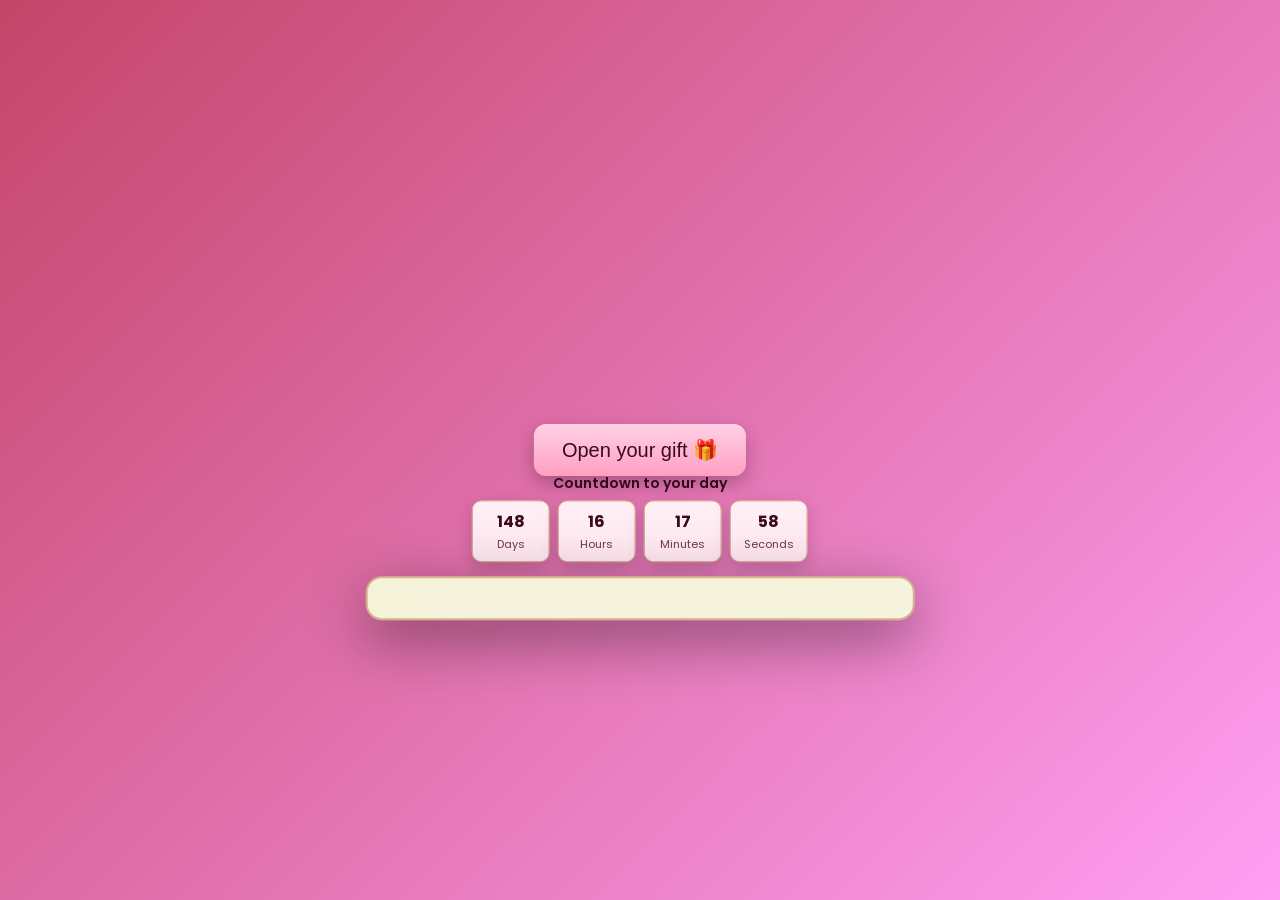
==== commit 9a7900e5: "Update image URLs to use GitHub raw content URLs for proper loading" ====
--- a/index2.html
+++ b/index2.html
@@ -278,12 +278,12 @@
   <script>
     // --- Configuration ---
     const IMAGES = [
-      'photo.1.jpeg',
-      'photo.2.jpeg',
-      'photo.3.jpeg',
-      'photo.4.jpeg',
-      'photo.5.jpeg',
-      'photo.6.jpeg'
+      'https://raw.githubusercontent.com/shrouk-academy/sasoskty/sasosktty_birthday/photo.1.jpeg',
+      'https://raw.githubusercontent.com/shrouk-academy/sasoskty/sasosktty_birthday/photo.2.jpeg',
+      'https://raw.githubusercontent.com/shrouk-academy/sasoskty/sasosktty_birthday/photo.3.jpeg',
+      'https://raw.githubusercontent.com/shrouk-academy/sasoskty/sasosktty_birthday/photo.4.jpeg',
+      'https://raw.githubusercontent.com/shrouk-academy/sasoskty/sasosktty_birthday/photo.5.jpeg',
+      'https://raw.githubusercontent.com/shrouk-academy/sasoskty/sasosktty_birthday/photo.6.jpeg'
     ];
     const SLIDE_INTERVAL = parseInt(getComputedStyle(document.documentElement).getPropertyValue('--slide-interval')) || 2000;
     const TRANSITION_MS = parseInt(getComputedStyle(document.documentElement).getPropertyValue('--slide-duration')) || 600;
@@ -325,7 +325,7 @@
     // helper to fade one element out then in with new src
     function swapImage(el, newSrc) {
       // if same src, just ensure visible
-      if (el.src && el.src.endsWith(newSrc)) {
+      if (el.src && el.src.endsWith(newSrc.split('/').pop())) {
         el.classList.add('visible');
         return Promise.resolve();
       }
